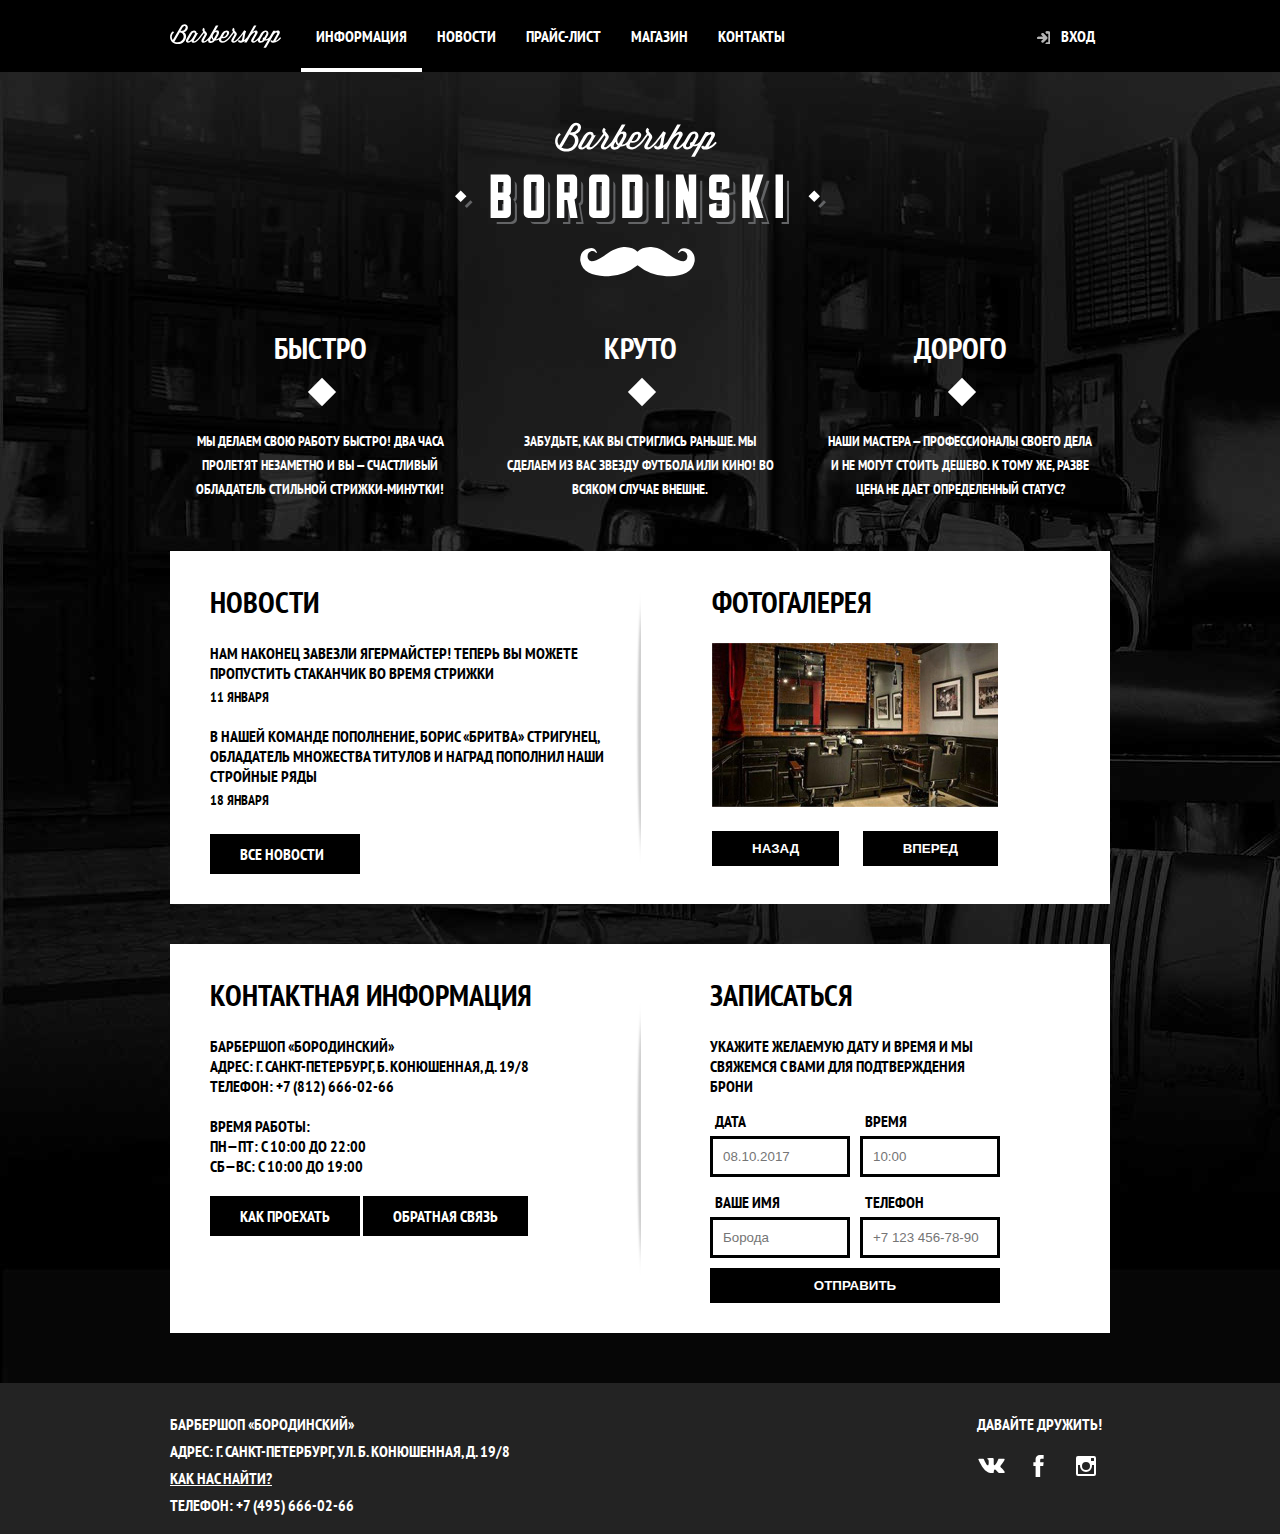
==== index.html @ a6d6048b "создал главную страницу, страницу с карточками и модальные окна" ====
<!DOCTYPE html>
<html lang="ru">

<head>
    <meta charset="UTF-8">
    <title>Барбершоп «Бородинский»</title>
    <link href="https://fonts.googleapis.com/css?family=PT+Sans+Narrow:400,700&amp;subset=latin,cyrillic" rel="stylesheet">
    <link href="style.css" rel="stylesheet">
</head>

<body class="main-page">

    <header class="main-header">
        <div class="header-container">
            <nav class="header-navigation">
                <img class="header-logo" src="svg/logo.svg" alt="">
                <ul class="site-navigation">
                    <li class="nav-current"><a href="#">Информация</a></li>
                    <li><a href="#">Новости</a></li>
                    <li><a href="#">Прайс-лист</a></li>
                    <li><a href="#">Магазин</a></li>
                    <li><a href="#">Контакты</a></li>
                </ul>
                <ul class="user-navigation">
                    <li><a href="#">Вход</a></li>
                </ul>
            </nav> 
        </div>
</header>

    <main class="container">

        <h1 class="visually-hidden">Барбершоп «Бородинский»</h1>
        <img class="index-logo" src="svg/index-logo.svg" alt="Logo" width="371" height="155">
        
        <section class="features">
            <h2 class="visually-hidden">Преимущества</h2>
            <ul class="features-list">
                <li class="feature-item">
                    <h3>Быстро</h3>
                    <p>Мы делаем свою работу быстро! Два часа пролетят незаметно и вы — счастливый обладатель стильной стрижки-минутки!</p>
                </li>
                <li class="feature-item">
                    <h3>Круто</h3>
                    <p>Забудьте, как вы стриглись раньше. Мы сделаем из вас звезду футбола или кино! Во всяком случае внешне.</p>
                </li>
                <li class="feature-item">
                    <h3>Дорого</h3>
                    <p>Наши мастера — профессионалы своего дела и не могут стоить дешево. К тому же, разве цена не дает определенный
                        статус?</p>
                </li>
            </ul>
        </section>

        <div class="index-columns">
            <section class="news">
                <h2>Новости</h2>
                <ul class="news-list">
                    <li class="news-item">
                        <p>Нам наконец завезли Ягермайстер! Теперь вы можете пропустить стаканчик во время стрижки</p>
                        <time datetime="2016-01-11">11 января</time>
                    </li>
                    <li class="news-item">
                        <p>В нашей команде пополнение, Борис «Бритва» Стригунец, обладатель множества титулов и наград пополнил
                            наши стройные ряды</p>
                        <time datetime="2016-01-18">18 января</time>
                    </li>
                </ul>
                <a class="button" href="news.html">Все новости</a>
            </section>

            <section class="gallery">
                <div class="gallery-wrapper">
                    <h2>Фотогалерея</h2>
                        <ul class="gallery-content">
                            <li><img src="img/gallery.jpg" width="286" height="164" alt="Интерьер"></li>
                        </ul>
                    <button class="button  gallery-button-back" type="button">Назад</button>
                    <button class="button  gallery-button-next" type="button">Вперед</button>
                </div>
                
            </section>
        </div>

        <div class="index-columns">
            <section class="contacts">
                <h2>Контактная информация</h2>
                <p>
                    Барбершоп «Бородинский»
                    <br> Адрес: г. Санкт-Петербург, Б. Конюшенная, д. 19/8
                    <br> Телефон: +7 (812) 666-02-66
                </p>
                <p>
                    Время работы:
                    <br> пн—пт: с 10:00 до 22:00
                    <br> сб—вс: с 10:00 до 19:00
                </p>
                <a class="button" href="map.html">Как проехать</a>
                <a class="button" href="contacts.html">Обратная связь</a>
            </section>

            <section class="appointment">
                <div class="form-wrapper">
                    <h2>Записаться</h2>
                    <p class="appointment-info">Укажите желаемую дату и время и мы свяжемся с вами для подтверждения брони</p>
                    <form class="appointment-form" action="https://echo.htmlacademy.ru" method="post">
                        <p class="appointment-item">
                            <label for="appointment-date">Дата</label>
                            <input id="appointment-date" type="text" name="date" value="" placeholder="08.10.2017">
                        </p>
                        <p class="appointment-item">
                            <label for="appointment-time">Время</label>
                            <input id="appointment-time" type="text" name="time" value="" placeholder="10:00">
                        </p>
                        <p class="appointment-item">
                            <label for="appointment-name">Ваше имя</label>
                            <input id="appointment-name" type="text" name="name" value="" placeholder="Борода">
                        </p>
                        <p class="appointment-item">
                            <label for="appointment-phone">Телефон</label>
                            <input id="appointment-phone" type="tel" name="phone" value="" placeholder="+7 123 456-78-90">
                        </p>
                        <button class="button" type="submit">Отправить</button>
                    </form>
                </div>
                
            </section>
        </div>

    </main>

    <footer class="main-footer">

        <div class="footer-wrapper">
            <section class="footer-contacts">
                <h2 class="visually-hidden">Контакты компании</h2>
                <p>БАРБЕРШОП «БОРОДИНСКИЙ»</p>
                <p>АДРЕС: Г. САНКТ-ПЕТЕРБУРГ, УЛ. Б. КОНЮШЕННАЯ, Д. 19/8</p>
                <a href="#">КАК НАС НАЙТИ?</a>
                <p>ТЕЛЕФОН: +7 (495) 666-02-66</p>
            </section>
    
            <section class="footer-social">
                <h2 class="visually-hidden">Наш барбершоп в социальных сетях</h2>
                <b>Давайте дружить!</b>
                <ul class="social-links">
                    <li><a href="#">
                        <span class="visually-hidden">Вконтакте</span> 
                    </a></li>
                    <li><a href="#">
                        <span class="visually-hidden">Фейсбук</span>
                    </a></li>
                    <li><a href="#">
                        <span class="visually-hidden">Инстаграмм</span>
                    </a></li>
                </ul>
            </section>
        </div>     

    </footer>

    <section class="modal modal-login">
        <h2>Личный кабинет</h2>
        <p class="modal-description">Введите пожалуйста свой логин и пароль</p>
        <form class="login-form" action="https://echo.htmlacademy.ru" method="post">
            <p>
                <label class="visually-hidden" for="user-login">Логин</label>
                <input class="login-icon-user" id="user-login" type="text" name="login" placeholder="Логин">
            </p>
            <p>
                <label class="visually-hidden" for="user-password">Пароль</label>
                <input class="login-icon-password" id="user-password" type="password" name="password" placeholder="Пароль">
            </p>
            <p class="login-help">
                <label class="login-checkbox">
                    <input type="checkbox" name="remember" class="visually-hidden">
                    <span class="checkbox-indicator"></span>
                    Запомните меня
                </label>
                <a class="restore" href="#">Я забыл пароль!</a>
            </p>
            <button class="button" type="submit">Войти</button>
        </form>
        <button class="modal-close" type="button">Закрыть</button>
    </section>
    <div class="modal-overlay visually-hidden"></div>

    <section class="modal modal-map">
        <h2 class="visually-hidden">Как до нас добраться</h2>
        <p>
            <img src="img/modal-map.jpg" width="780" height="560" alt="Офис компании по адресу ул. Большая Конюшенная 19/8, Санкт-Петербург">
        </p>
        <button class="modal-close" type="button">Закрыть</button>
    </section>
    <div class="modal-overlay visually-hidden"></div>

</body>

</html>
---- style.css ----
/* * {
    outline: 1px solid rgb(238, 143, 143);
} */


body {
    margin: 0;
    padding: 0;
    text-transform: uppercase;
    font-size: 16px;
    font-family: 'PT Sans Narrow', sans-serif;
    font-weight: bold;
}

body.main-page {
    background-image: url(img/background.jpg);
    color: white;
}

li {list-style: none;}

a {
    text-decoration: none;
    color: white; 
}

h1, h2, h3 {
    font-size: 30px;
    line-height: 42px;
}

.visually-hidden:not(:focus):not(:active),
input[type='checkbox'].visually-hidden,
input[type='radio'].visually-hidden {
    position: absolute;
    width: 1px;
    height: 1px;
    margin: -1px;
    border: 0;
    padding: 0;

    white-space: nowrap;

    clip-path: inset(100%);
    clip: rect(0 0 0 0);
    overflow: hidden;
}

.button {
    display: inline-block;
    background-color: black;
    color: white;
    padding: 15px 20px;
    border: none;  
    text-transform: uppercase;
    font-weight: bold; 
}

.button:hover {
    background-color: #663d15;
}

.main-header {
    background-color:#000000;
    min-height: 72px;
}

.header-container {
    min-height: 72px;
    width: 940px;
    margin-left: auto;
    margin-right: auto;
}

.header-navigation {
    display: flex;
    min-height: 72px;
}

.header-logo {
    margin-right: 20px;
}

.site-navigation,
.user-navigation {
    display: flex;
    margin: 0;
    padding: 0;
}

.site-navigation li {
    display: flex;
    align-items: center;  
    padding-left: 15px;
    padding-right: 15px;
}

.header-navigation li:hover {
    background-color: #242424;
}

.nav-current {
    border-bottom: 4px solid white;
    padding-top: 4px;
}

.site-navigation {margin-right: auto;}
.user-navigation li {
    display: flex;
    align-items: center;
}

.user-navigation li {
    display: flex;
    align-items: center; 
    margin-left: -35px;
}

.user-navigation a {
    position: relative;
    padding-right: 15px;
    padding-left: 35px;
}

.user-navigation a::before {
    content: '';
    position: absolute;
    right: 60px;
    top: 4px;
    display: inline-block;
    width: 14px;
    height: 14px;
    background-image: url(svg/login.svg);
    opacity: 0.7;
}

.user-navigation li:hover a::before {opacity: 1;}







/* ___________MainPage________________ */






.index-logo {
    display: block;
    margin: 50px auto;
}

.features-list {
    display: flex;
    justify-content: space-between;
    padding: 0;
    margin-bottom: 50px;
}

.features-list h3,
.features-list p {
    position: relative;
    margin: 0;
    padding: 0;
}

.features-list p {
    font-size: 14px;
    line-height: 24px;
}

.feature-item {
    width: 270px;
    text-align: center;
    padding: 0 15px;
}

.features-list h3 {margin-bottom: 60px;}

.feature-item h3::after {
    content: '';
    position: absolute;
    top: 55px;
    left: 47%;
    background-color: white;
    transform: rotate(45deg);
    width: 20px;
    height: 20px;
}

.index-columns {
    display: flex;
    color: black;
    background-color: white;
    margin-bottom: 40px;
    background-image: url(img/half-transparent-line.png);
    background-repeat: no-repeat;
    background-position: 50% 50%;
    padding: 30px 40px;
}

.news, 
.gallery,
.contacts,
.appointment {width: 470px;}

.index-columns h2,
.index-columns ul,
.index-columns p {
    margin: 0;
    padding: 0;
}

.index-columns .button {
    padding: 10px 30px;
}

.news .button {
    margin-top: 25px;
    display: block;
    width: 90px;
}

.gallery-wrapper {
    width: 286px;
    margin-right: auto;
    margin-left: auto;
}

.news time {
    display: block;
    font-size: 14px;
    margin-bottom: 20px;
    margin-top: 5px;
}

.gallery h2,
.news h2,
.contacts h2,
.appointment h2
{margin-bottom: 20px;}

.gallery img {margin-bottom: 20px;}

.gallery-button-next {float: right;}

.gallery .button {
    padding-right: 40px;
    padding-left: 40px;
}

.contacts p {margin-bottom: 20px;}

.form-wrapper {
    width: 290px;
    margin-right: auto;
    margin-left: auto;
}

.appointment form {
    display: flex;
    flex-wrap: wrap;
    justify-content: space-between;
}

.appointment-item {
    width: 140px;
}

.appointment-item label {
    display: block;
    padding: 5px;
    margin-top: 10px;
}

.appointment-item input {
    box-sizing: border-box;
    width: 140px;
    padding: 10px;
    border: solid 3px #000101;
}

.appointment-form .button {
    width: 100%;
    margin-top: 10px;
}

.appointment-item input:focus {
    border-color: #663d15;
}







/* ____________CardsPage______________ */





.main-menu,
.cards-content,
.footer-wrapper,
.container {
    width: 940px;
    margin-right: auto;
    margin-left: auto;
}

.cards-content {
    margin-top: 55px;
}

.breadcrumps {margin-bottom: 55px;}

.breadcrumps ul {padding: 0;}

.breadcrumps a {color: black;}

.breadcrumps ul li {
    display: inline;
    margin-right: 25px;
}

.breadcrumps li:before {
    content: '';
    display: inline-block;
    position: relative;
    width: 10px;
    height: 10px;
    background-color: black;
    transform: rotate(45deg);
    top: 0px;
    left: -12px;
}

.breadcrumps li:nth-child(1):before {
    display: none;
}

.breadcrumps-current a {
    color: #aba9a7;
}

.flex-box {
    display: flex;
    justify-content: space-between;
}

.product-cards {width: 460px;}

.product-cards img {
    background-color: white;
    box-shadow: 0 0 15px 0 rgba(0, 1, 1, 0.2);
}

.thumbnails-cards {
    padding: 0;
    width: 465px;  
}

.thumbnails-cards li {
    display: inline;
    margin-right: 17px;
}

.product-info {
    padding-top: 20px;
    width: 400px;
}

.product-info_availible {
    display: flex;
    justify-content: space-between;
    margin-bottom: 40px;
}

.vendor-code {color: #aeaeae;}

.product-info_price {
   display: inline-block;
    margin-top: 40px;
    margin-bottom: 67px;
    background-color: #e5e5e5;
}

.price {  
    padding: 13px 30px;
    margin-right: -3px;
}

.product-info_product-composition li {
    position: relative;
    margin-bottom: 10px;
}

.product-info_product-composition ul {padding-left: 25px;}

.product-info_product-composition li:before {
    content: '';
    display: inline-block;
    position: absolute;
    width: 10px;
    height: 10px;
    background-color: black;
    transform: rotate(45deg);
    left: -21px;
    top: 5px;
}

.product-info_product-composition h2 {margin-bottom: 30px;}














/* _____________CommonFooter______________ */

.main-footer {
    min-height: 150px;
    background-color: #232323;
    color: white;
    padding-top: 1px;
    margin-top: 50px;
}

.footer-wrapper {
    display: flex;
    justify-content: space-between;
    margin-top: 30px;
}

.footer-contacts a {
    display: block;
    text-decoration: underline;
    margin-bottom: 7px;
}

.footer-contacts a:hover{
    text-decoration: none;
}

.footer-contacts p {
    margin: 0;
    margin-bottom: 7px;
}

.footer-social {
    width: 142px;
    text-align: center;
}

.social-links {
    display: flex;
    justify-content: space-around;
    padding: 0;
    margin-top: 10px;
}

.social-links li { 
    width: 43px;
    height: 43px;
    cursor: pointer;
}


.social-links li:nth-child(1) {
    background: url(svg/vk.svg) no-repeat 50% 50%;}
.social-links li:nth-child(2) {
    background: url(svg/facebook.svg) no-repeat 50% 50%;}
.social-links li:nth-child(3) {
    background: url(svg/instagram.svg) no-repeat 50% 50%;}

.social-links li:hover {
    background-color: black;
}




/* __________ModalWindows___________ */

.modal {
    position: fixed;
    background-color: #f8f8f0;
    color: black;
    box-shadow: 0 30px  50px rgba(0, 0, 0, 0.7);
    z-index: 2;
}

/* Затемняющий оверлэй */
.modal-overlay {
    position: fixed;
    top: 0;
    left: 0;
    width: 100%;
    height: 100%;
    z-index: 1;
    background-color:rgba(0, 0, 0, 0.5);
}

.modal-login {
    display: none;

    top: 120px;
    left: 50%;

    width: 300px;
    margin-left: -230px;
    padding: 50px 80px;
}

.modal-close {
    position: absolute;
    top: 0;
    right: -34px;
    width: 22px;
    height: 22px;
    font-size: 0;
    background-color: transparent;
    border: 0;
    cursor: pointer;
}

.modal-close::before,
.modal-close::after {
    content: '';
    position: absolute;
    top: 10px;
    left: 2px;
    width: 19px;
    height: 3px;
    background-color: #d0d0d0;
}

.modal-close::before {
    transform: rotate(45deg);
}

.modal-close::after {
    transform: rotate(-45deg);
}

.modal-login h2 {
    margin: 0;
    margin-bottom: 20px;
    font-size: 30px;
    line-height: 42px;
}

.modal-description {
    margin: 0;
    margin-bottom: 10px;
}

.login-form .login-help {
    display: flex; 
    flex-wrap: wrap;
    justify-content: space-between;
    margin: 15px 0;
}

.login-form .login-help a {color: black;}

.login-form p {
    margin: 0;
    margin-bottom: 10px;
}

.login-form input[type='text'],
.login-form input[type='password'] {
    box-sizing: border-box;
    width: 300px;
    padding: 10px 15px;
    padding-right: 40px;
    font: inherit;
    text-transform: uppercase;
    color: #000000;
    background-color: #f9f6f3;
    border: 2px solid black;
}

.login-form input:focus {
    border-color: #663d15; 
}

.login-icon-user {
    background-image: url(svg/user.svg);
    background-position: 270px center;
    background-repeat: no-repeat;
}

.login-icon-password {
    background-image: url(svg/lock.svg);
    background-position: 270px center;
    background-repeat: no-repeat;
}

.login-checkbox {
    position: relative;
    padding-left: 30px;
    cursor: pointer;
}

.login-checkbox:hover,
.login-checkbox:focus {
    color: #663d15;
}

.login-checkbox input[type='checkbox'] + .checkbox-indicator {
    position: absolute;
    top: 0;
    left: 0;
    width: 17px;
    height: 17px;
    border: 2px solid #000000;
}

.login-checkbox input[type='checkbox']:focus + .checkbox-indicator {
    border-color: #663d15;
    outline: thin dotted;
    outline: 5px auto -webkit-focus-ring-color;
}

.login-checkbox input[type='checkbox']:checked + .checkbox-indicator::before,
.login-checkbox input[type='checkbox']:checked + .checkbox-indicator::after {
    content: '';
    position: absolute;
    top: 8px;
    left: 1px;
    width: 15px;
    height: 2px;
    background-color: #000000;
}

.login-checkbox input[type='checkbox']:checked + .checkbox-indicator::before {
    transform: rotate(45deg);
}

.login-checkbox input[type='checkbox']:checked + .checkbox-indicator::after {
    transform: rotate(-45deg);
}

.login-form .button {
    width: 100%;
}

.modal-map {
    display: none;
    top: 50%;
    left: 50%;

    width: 780px;
    height: 560px;
    margin-top: -280px;
    margin-left: -390px;
    border: 7px solid white;
}

.modal-map p {
    margin: 0;
}
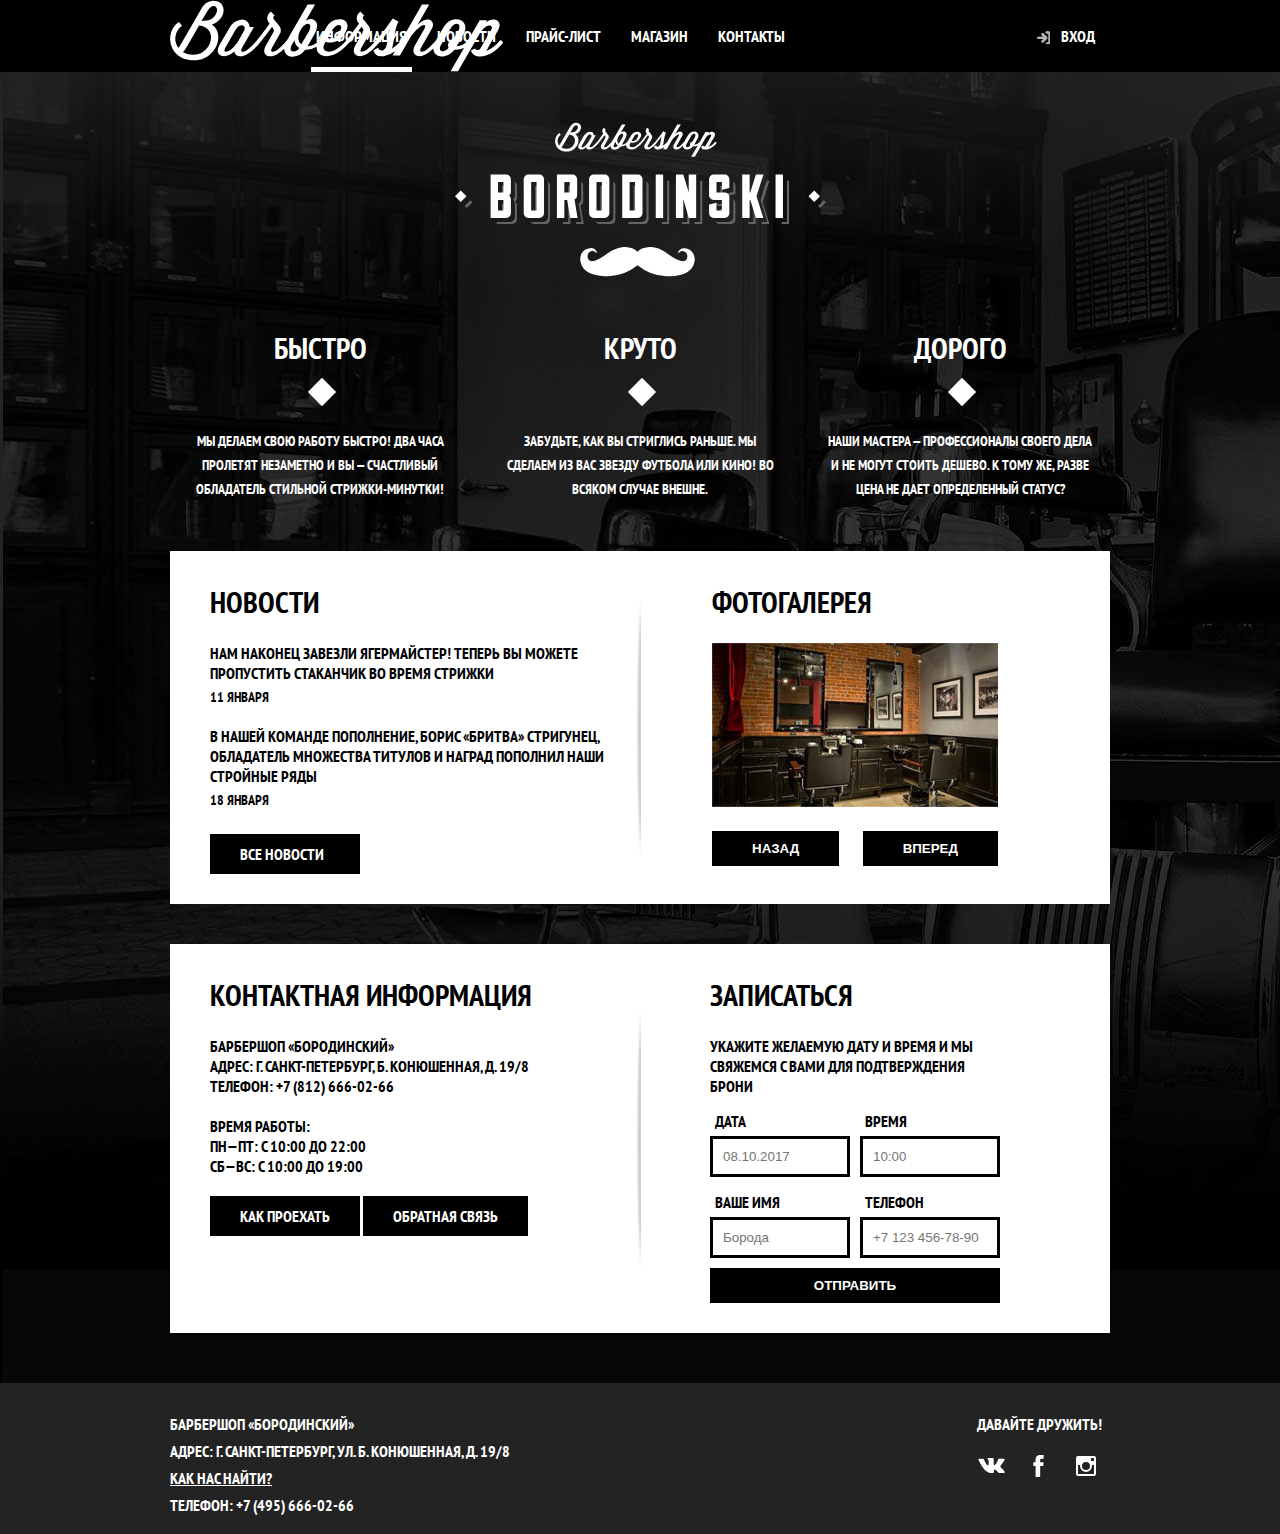
==== commit 22beb549: "оживил попапы, добавил JS файл, связал страницы, добавил страницу с магазином" ====
--- a/index.html
+++ b/index.html
@@ -3,9 +3,11 @@
 
 <head>
     <meta charset="UTF-8">
+    <meta name="viewport" content="width=device-width, initial-scale=1.0">
+    <meta http-equiv="X-UA-Compatible" content="ie=edge">
     <title>Барбершоп «Бородинский»</title>
     <link href="https://fonts.googleapis.com/css?family=PT+Sans+Narrow:400,700&amp;subset=latin,cyrillic" rel="stylesheet">
-    <link href="style.css" rel="stylesheet">
+    <link href="styles.min.css" rel="stylesheet">
 </head>
 
 <body class="main-page">
@@ -13,16 +15,19 @@
     <header class="main-header">
         <div class="header-container">
             <nav class="header-navigation">
-                <img class="header-logo" src="svg/logo.svg" alt="">
+                <a class="header-logo" href="index.html">
+                    <img src="svg/logo.svg" alt="logo">
+                </a>
+                
                 <ul class="site-navigation">
-                    <li class="nav-current"><a href="#">Информация</a></li>
+                    <li class="nav-current"><a href="index.html">Информация</a></li>
                     <li><a href="#">Новости</a></li>
-                    <li><a href="#">Прайс-лист</a></li>
-                    <li><a href="#">Магазин</a></li>
+                    <li><a href="priceList.html">Прайс-лист</a></li>
+                    <li><a href="shop.html">Магазин</a></li>
                     <li><a href="#">Контакты</a></li>
                 </ul>
                 <ul class="user-navigation">
-                    <li><a href="#">Вход</a></li>
+                    <li><a class='user-login' href="#">Вход</a></li>
                 </ul>
             </nav> 
         </div>
@@ -95,7 +100,7 @@
                     <br> пн—пт: с 10:00 до 22:00
                     <br> сб—вс: с 10:00 до 19:00
                 </p>
-                <a class="button" href="map.html">Как проехать</a>
+                <a class="button button-map" href="map.html">Как проехать</a>
                 <a class="button" href="contacts.html">Обратная связь</a>
             </section>
 
@@ -136,7 +141,7 @@
                 <h2 class="visually-hidden">Контакты компании</h2>
                 <p>БАРБЕРШОП «БОРОДИНСКИЙ»</p>
                 <p>АДРЕС: Г. САНКТ-ПЕТЕРБУРГ, УЛ. Б. КОНЮШЕННАЯ, Д. 19/8</p>
-                <a href="#">КАК НАС НАЙТИ?</a>
+                <a class="footer-modal-map" href="#">КАК НАС НАЙТИ?</a>
                 <p>ТЕЛЕФОН: +7 (495) 666-02-66</p>
             </section>
     
@@ -187,6 +192,9 @@
 
     <section class="modal modal-map">
         <h2 class="visually-hidden">Как до нас добраться</h2>
+
+        <iframe src="https://www.google.com/maps/embed?pb=!1m18!1m12!1m3!1d1998.5991043651625!2d30.32089461635926!3d59.93879418187619!2m3!1f0!2f0!3f0!3m2!1i1024!2i768!4f13.1!3m3!1m2!1s0x4696310fca5ba729%3A0xea9c53d4493c879f!2z0JHQvtC70YzRiNCw0Y8g0JrQvtC90Y7RiNC10L3QvdCw0Y8g0YPQuy4sIDE5LCDQodCw0L3QutGCLdCf0LXRgtC10YDQsdGD0YDQsywgMTkxMTg2!5e0!3m2!1sru!2sru!4v1579625315245!5m2!1sru!2sru" width="780" height="560" frameborder="0" style="border:0;" allowfullscreen></iframe>
+
         <p>
             <img src="img/modal-map.jpg" width="780" height="560" alt="Офис компании по адресу ул. Большая Конюшенная 19/8, Санкт-Петербург">
         </p>
@@ -194,6 +202,8 @@
     </section>
     <div class="modal-overlay visually-hidden"></div>
 
+
+    <script src="script.js"></script>
 </body>
 
 </html>--- a/styles.min.css
+++ b/styles.min.css
@@ -0,0 +1 @@
+body{margin:0;padding:0;text-transform:uppercase;font-size:16px;font-family:'PT Sans Narrow',sans-serif;font-weight:700}body.main-page{background-image:url(img/background.jpg);color:#fff}body.cards-page,body.price-page,body.shop-page{background-color:#fff;background-image:url(img/background-pattern.jpg);color:#000}li{list-style:none}a{text-decoration:none;color:#fff}h1,h2,h3{font-size:30px;line-height:42px}.visually-hidden:not(:focus):not(:active),input[type=checkbox].visually-hidden,input[type=radio].visually-hidden{position:absolute;width:1px;height:1px;margin:-1px;border:0;padding:0;white-space:nowrap;clip-path:inset(100%);clip:rect(0 0 0 0);overflow:hidden}.button{display:inline-block;background-color:#000;color:#fff;padding:15px 20px;border:none;text-transform:uppercase;font-weight:700}.button:hover{background-color:#663d15}.main-header{background-color:#000;min-height:72px}.header-container{min-height:72px;width:940px;margin-left:auto;margin-right:auto}.header-navigation{display:flex;min-height:72px}.header-logo{display:flex;margin-right:20px}.site-navigation,.user-navigation{display:flex;margin:0;padding:0}.site-navigation li{display:flex;align-items:center;padding-left:15px;padding-right:15px}.header-navigation li:hover{background-color:#242424}.nav-current{position:relative}.nav-current::after{content:'';position:absolute;right:10px;bottom:0;left:10px;height:5px;background-color:#fff}.site-navigation{margin-right:auto}.user-navigation li{display:flex;align-items:center}.user-navigation li{display:flex;align-items:center;margin-left:-35px}.user-navigation a{position:relative;padding-right:15px;padding-left:35px}.user-navigation a::before{content:'';position:absolute;right:60px;top:4px;display:inline-block;width:14px;height:14px;background-image:url(svg/login.svg);opacity:.7}.user-navigation li:hover a::before{opacity:1}.index-logo{display:block;margin:50px auto}.features-list{display:flex;justify-content:space-between;padding:0;margin-bottom:50px}.features-list h3,.features-list p{position:relative;margin:0;padding:0}.features-list p{font-size:14px;line-height:24px}.feature-item{width:270px;text-align:center;padding:0 15px}.features-list h3{margin-bottom:60px}.feature-item h3::after{content:'';position:absolute;top:55px;left:47%;background-color:#fff;transform:rotate(45deg);width:20px;height:20px}.index-columns{display:flex;color:#000;background-color:#fff;margin-bottom:40px;background-image:url(img/half-transparent-line.png);background-repeat:no-repeat;background-position:50% 50%;padding:30px 40px}.appointment,.contacts,.gallery,.news{width:470px}.index-columns h2,.index-columns p,.index-columns ul{margin:0;padding:0}.index-columns .button{padding:10px 30px}.news .button{margin-top:25px;display:block;width:90px}.gallery-wrapper{width:286px;margin-right:auto;margin-left:auto}.news time{display:block;font-size:14px;margin-bottom:20px;margin-top:5px}.appointment h2,.contacts h2,.gallery h2,.news h2{margin-bottom:20px}.gallery img{margin-bottom:20px}.gallery-button-next{float:right}.gallery .button{padding-right:40px;padding-left:40px}.contacts p{margin-bottom:20px}.form-wrapper{width:290px;margin-right:auto;margin-left:auto}.appointment form{display:flex;flex-wrap:wrap;justify-content:space-between}.appointment-item{width:140px}.appointment-item label{display:block;padding:5px;margin-top:10px}.appointment-item input{box-sizing:border-box;width:140px;padding:10px;border:solid 3px #000101}.appointment-form .button{width:100%;margin-top:10px}.appointment-item input:focus{border-color:#663d15}.cards-content,.container,.footer-wrapper,.main-menu{width:940px;margin-right:auto;margin-left:auto}.cards-content{margin-top:55px}.breadcrumps{margin-bottom:55px}.breadcrumps ul{padding:0}.breadcrumps a{color:#000;vertical-align:middle}.breadcrumps ul li{display:inline;margin-right:25px}.breadcrumps li:before{content:'';display:inline-block;position:relative;width:10px;height:10px;background-color:#000;transform:rotate(45deg);top:0;left:-12px}.breadcrumps li:nth-child(1):before{display:none}.breadcrumps-current a{color:#aba9a7}.flex-box{display:flex;justify-content:space-between}.product-cards{width:460px}.product-cards img{background-color:#fff;box-shadow:0 0 15px 0 rgba(0,1,1,.2)}.thumbnails-cards{padding:0;width:465px}.thumbnails-cards li{display:inline;margin-right:17px}.thumbnails-cards li:nth-child(3n){margin-right:0}.product-info{padding-top:20px;width:400px}.product-info_availible{display:flex;justify-content:space-between;margin-bottom:40px}.vendor-code{color:#aeaeae}.product-info_price{display:inline-block;margin-top:40px;margin-bottom:67px;background-color:#e5e5e5}.price{padding:13px 30px;margin-right:-3px}.product-info_product-composition li{position:relative;margin-bottom:10px}.product-info_product-composition ul{padding-left:25px}.product-info_product-composition li:before{content:'';display:inline-block;position:absolute;width:10px;height:10px;background-color:#000;transform:rotate(45deg);left:-21px;top:5px}.product-info_product-composition h2{margin-bottom:30px}.inner-content{margin-bottom:75px}.inner-content h2{margin-top:60px;margin-bottom:30px;font-size:24px;line-height:30px}.inner-content h3{margin-top:60px;margin-bottom:30px;font-size:20px;line-height:24px}.inner-content h2+h3{margin-top:30px}.inner-content p{margin:14px 0}.inner-content table{border-collapse:collapse}.inner-content td{padding:10px 15px;border:2px solid #000}.inner-content .big-heading{display:flex;align-items:center;margin-top:55px;margin-bottom:65px;font-size:48px;line-height:48px;text-align:center}.big-heading::after,.big-heading::before{content:"";flex-grow:1;flex-shrink:0;width:50px;height:2px;background:#000}.big-heading::before{margin-right:25px}.big-heading::after{margin-left:25px}.custom-list-1{margin:14px 0;padding:0;list-style:none}.custom-list-1 li{position:relative;margin-bottom:15px;padding-left:20px}.custom-list-1 li::before{content:"";position:absolute;top:8px;left:0;width:8px;height:8px;background-color:#000;transform:rotate(45deg)}.custom-table-1{width:100%}.custom-table-1 td{width:50%}.custom-table-1 td:last-child{text-align:center}.inner-columns{display:flex;justify-content:space-between;flex-wrap:wrap;margin:60px 0}.inner-column-left,.inner-column-right{width:460px}.inner-column-left :first-child,.inner-column-right :first-child{margin-top:0}.inner-column-left :last-child,.inner-column-right :last-child{margin-bottom:0}.inner-columns>h2:first-child{width:460px;margin-top:0;margin-right:460px;margin-right:calc(100% - 460px)}.short-text{padding-right:80px}.flex-container{display:flex}.company-checkbox,.goods-radio{display:block;margin-bottom:17px}.filter-type-goods h2{margin-top:54px}.filters{width:190px;font-size:14px;font-weight:700}.filter-company,.filter-type-goods{border:none;margin-bottom:30px}.filters legend{font-size:24px;font-weight:700;margin-bottom:20px}.goods{margin-left:50px}.goods-list{padding:0;margin:0;display:flex;flex-wrap:wrap}.goods-item{margin-right:20px;margin-bottom:20px;display:flex;flex-direction:column;width:220px;min-height:286px;background-color:#fff;box-shadow:0 0 15px 0 rgba(0,1,1,.2)}.goods-item:nth-child(3n){margin-right:0}.goods-item a{display:flex;flex-direction:column}.goods-item h3{order:2;text-transform:none;color:#000;font-size:14px;font-weight:700}.goods-item .goods-title{text-transform:uppercase}.goods-item span{display:block;padding:0;line-height:22px;margin-left:16px}.goods-item .goods-image{width:220px;height:165px;margin:0}.goods-price{margin-top:0;display:flex;align-items:stretch;justify-content:center}.goods-price b{min-width:109px;text-align:center;background-color:#e5e5e5;display:block;line-height:50px}.pagination-list{display:flex;flex-wrap:wrap;padding:0;margin:0;list-style:none}.pagination-item{margin-right:5px}.pagination-item:last-child{margin-right:0}.pagination-item a{display:block;padding:10px 19px;color:#fff;background-color:#000}.pagination-item a:active,.pagination-item a:focus,.pagination-item a:hover{background-color:#663d15}.pagination-item-current a{color:#000;background-color:#fff}.pagination-item-current a:active,.pagination-item-current a:focus,.pagination-item-current a:hover{color:#000;background-color:#fff}.main-footer{min-height:150px;background-color:#232323;color:#fff;padding-top:1px;margin-top:50px}.footer-wrapper{display:flex;justify-content:space-between;margin-top:30px}.footer-contacts a{display:block;text-decoration:underline;margin-bottom:7px}.footer-contacts a:hover{text-decoration:none}.footer-contacts p{margin:0;margin-bottom:7px}.footer-social{width:142px;text-align:center}.social-links{display:flex;justify-content:space-around;padding:0;margin-top:10px}.social-links li{width:43px;height:43px;cursor:pointer}.social-links li:nth-child(1){background:url(svg/vk.svg) no-repeat 50% 50%}.social-links li:nth-child(2){background:url(svg/facebook.svg) no-repeat 50% 50%}.social-links li:nth-child(3){background:url(svg/instagram.svg) no-repeat 50% 50%}.social-links li:hover{background-color:#000}.modal{position:fixed;background-color:#f8f8f0;color:#000;box-shadow:0 30px 50px rgba(0,0,0,.7);z-index:2}.modal-overlay{position:fixed;top:0;left:0;width:100%;height:100%;z-index:1;background-color:rgba(0,0,0,.5)}.modal-login{display:none;top:120px;left:50%;width:300px;margin-left:-230px;padding:50px 80px}.modal-close{position:absolute;top:0;right:-34px;width:22px;height:22px;font-size:0;background-color:transparent;border:0;cursor:pointer}.modal-close::after,.modal-close::before{content:'';position:absolute;top:10px;left:2px;width:19px;height:3px;background-color:#d0d0d0}.modal-close::before{transform:rotate(45deg)}.modal-close::after{transform:rotate(-45deg)}.modal-login h2{margin:0;margin-bottom:20px;font-size:30px;line-height:42px}.modal-description{margin:0;margin-bottom:10px}.login-form .login-help{display:flex;flex-wrap:wrap;justify-content:space-between;margin:15px 0}.login-form .login-help a{color:#000}.login-form p{margin:0;margin-bottom:10px}.login-form input[type=password],.login-form input[type=text]{box-sizing:border-box;width:300px;padding:10px 15px;padding-right:40px;font:inherit;text-transform:uppercase;color:#000;background-color:#f9f6f3;border:2px solid #000}.login-form input:focus{border-color:#663d15}.login-icon-user{background-image:url(svg/user.svg);background-position:270px center;background-repeat:no-repeat}.login-icon-password{background-image:url(svg/lock.svg);background-position:270px center;background-repeat:no-repeat}.login-checkbox{position:relative;padding-left:30px;cursor:pointer}.login-checkbox:focus,.login-checkbox:hover{color:#663d15}.login-checkbox input[type=checkbox]+.checkbox-indicator{position:absolute;top:0;left:0;width:17px;height:17px;border:2px solid #000}.login-checkbox input[type=checkbox]:focus+.checkbox-indicator{border-color:#663d15;outline:thin dotted;outline:5px auto -webkit-focus-ring-color}.login-checkbox input[type=checkbox]:checked+.checkbox-indicator::after,.login-checkbox input[type=checkbox]:checked+.checkbox-indicator::before{content:'';position:absolute;top:8px;left:1px;width:15px;height:2px;background-color:#000}.login-checkbox input[type=checkbox]:checked+.checkbox-indicator::before{transform:rotate(45deg)}.login-checkbox input[type=checkbox]:checked+.checkbox-indicator::after{transform:rotate(-45deg)}.login-form .button{width:100%}.modal-map{display:none;top:50%;left:50%;width:780px;height:560px;margin-top:-280px;margin-left:-390px;border:7px solid #fff}.modal-map p{margin:0}.modal-map iframe{position:absolute}.overlay{background-color:rgba(0,0,0,.445)}.filter-company label{line-height:25px}.filter-type-goods label{line-height:22px}.company-checkbox{position:relative;padding-left:40px}.company-checkbox:focus,.company-checkbox:hover{color:#663d15}.company-checkbox input[type=checkbox]+.checkbox-indicator{position:absolute;top:0;left:0;width:20px;height:20px;border:solid 2px #000101}.company-checkbox input[type=checkbox]:focus+.checkbox-indicator{border-color:#663d15;outline:thin dotted;outline:5px auto -webkit-focus-ring-color}.company-checkbox input[type=checkbox]:checked+.checkbox-indicator::after,.company-checkbox input[type=checkbox]:checked+.checkbox-indicator::before{content:'';position:absolute;top:9px;left:2px;width:16px;height:3px;background-color:#000}.company-checkbox input[type=checkbox]+.checkbox-indicator::before{transform:rotate(45deg)}.company-checkbox input[type=checkbox]+.checkbox-indicator::after{transform:rotate(-45deg)}.goods-radio{position:relative;padding-left:40px}.goods-radio:hover{color:#663d15}.goods-radio input[type=radio]+.radio-indicator{position:absolute;top:0;left:0;width:20px;height:20px;border:solid 2px #000101;border-radius:50%}.goods-radio input[type=radio]:focus+.radio-indicator{outline:thin dotted;outline:5px auto -webkit-focus-ring-color}.goods-radio input[type=radio]:checked+.radio-indicator::after{content:'';display:inline-block;width:11px;height:11px;background-color:#000;border-radius:50%;margin-left:5px}.modal-show{display:block;animation-name:bounce;animation-duration:.6s}.modal-error{animation-name:shake;animation-duration:.6s}@keyframes bounce{0%{transform:translateY(-2000px)}70%{transform:translateY(30px)}90%{transform:translateY(-10px)}100%{transform:translateY(0)}}@keyframes shake{0%,100%{transform:translateX(0)}10%,30%,50%,70%,90%{transform:translateX(-10px)}20%,40%,60%,80%{transform:translateX(10px)}}